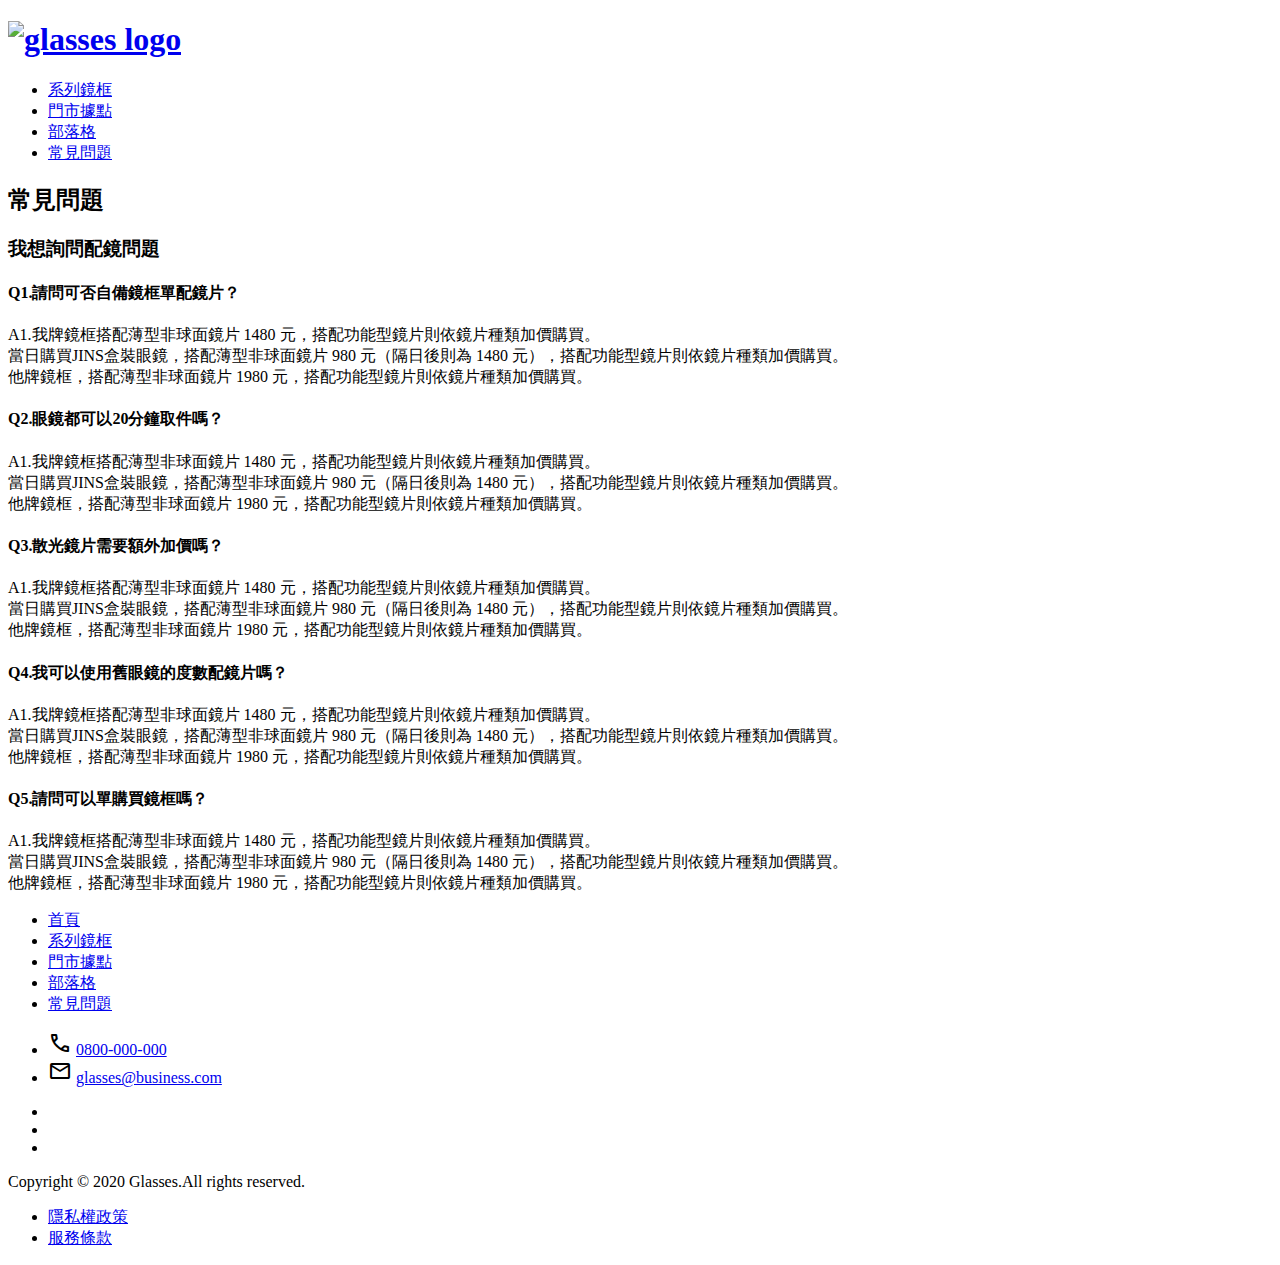
==== qna.html @ 9e3dc1b8 "新增環境" ====
<!DOCTYPE html>
<html lang="en">
<head>
    <meta charset="UTF-8">
    <meta http-equiv="X-UA-Compatible" content="IE=edge">
    <meta name="viewport" content="width=device-width, initial-scale=1.0">
    <title>眼鏡網站</title>
    <link rel="preconnect" href="https://fonts.googleapis.com">
    <link rel="preconnect" href="https://fonts.gstatic.com" crossorigin>
    <link href="https://fonts.googleapis.com/css2?family=Noto+Sans+TC:wght@100;300;500;700;900&family=Roboto+Mono:ital,wght@0,100;0,400;0,700;1,700&family=Roboto:ital,wght@0,300;0,900;1,300;1,400;1,500;1,700&display=swap" rel="stylesheet">
    <link rel="preconnect" href="https://fonts.googleapis.com">
    <link rel="preconnect" href="https://fonts.gstatic.com" crossorigin>
    <link href="https://fonts.googleapis.com/css2?family=Noto+Sans+TC:wght@100;300;900&family=Roboto+Mono:ital,wght@0,100;0,400;0,700;1,700&family=Roboto:ital,wght@0,300;0,900;1,300;1,400;1,500;1,700&display=swap" rel="stylesheet">
    <link rel="stylesheet" href="https://fonts.googleapis.com/css2?family=Material+Symbols+Outlined:opsz,wght,FILL,GRAD@48,400,0,0" />
    <link rel="stylesheet" href="https://fonts.googleapis.com/css2?family=Material+Symbols+Outlined:opsz,wght,FILL,GRAD@48,400,0,0" />
    <link rel="stylesheet" href="css/all.css">
    
</head>
<body>
<header class="bgc-primary">
    <nav class="container navbar">
    <h1><a href="index.html"><img src="images/logo-white.png" alt="glasses logo" class="logo"></a></h1>
    <ul class="menu fz-20">
        <li><a href="#">系列鏡框</a></li>
        <li><a href="#">門市據點</a></li>
        <li><a href="#">部落格</a></li>
        <li><a href="qna.html">常見問題</a></li>
    </ul>
    </nav>
</header>
<main class="container qna">
    <h2 class="title">常見問題</h2>
    <div class="qna-content">
        <h3 class="question-category">我想詢問配鏡問題</h3>
        <h4 class="question">Q1.請問可否自備鏡框單配鏡片？</h4>
        <p class="ans">A1.我牌鏡框搭配薄型非球面鏡片 1480 元，搭配功能型鏡片則依鏡片種類加價購買。 <br>
        當日購買JINS盒裝眼鏡，搭配薄型非球面鏡片 980 元（隔日後則為 1480 元），搭配功能型鏡片則依鏡片種類加價購買。 <br>
        他牌鏡框，搭配薄型非球面鏡片 1980 元，搭配功能型鏡片則依鏡片種類加價購買。</p>
    </div>
    <div class="qna-content">
        <h4 class="question">Q2.眼鏡都可以20分鐘取件嗎？</h4>
        <p class="ans">A1.我牌鏡框搭配薄型非球面鏡片 1480 元，搭配功能型鏡片則依鏡片種類加價購買。 <br>
        當日購買JINS盒裝眼鏡，搭配薄型非球面鏡片 980 元（隔日後則為 1480 元），搭配功能型鏡片則依鏡片種類加價購買。 <br>
        他牌鏡框，搭配薄型非球面鏡片 1980 元，搭配功能型鏡片則依鏡片種類加價購買。</p>
    </div>
    <div class="qna-content">
        <h4 class="question">Q3.散光鏡片需要額外加價嗎？</h4>
        <p class="ans">A1.我牌鏡框搭配薄型非球面鏡片 1480 元，搭配功能型鏡片則依鏡片種類加價購買。 <br>
        當日購買JINS盒裝眼鏡，搭配薄型非球面鏡片 980 元（隔日後則為 1480 元），搭配功能型鏡片則依鏡片種類加價購買。 <br>
        他牌鏡框，搭配薄型非球面鏡片 1980 元，搭配功能型鏡片則依鏡片種類加價購買。</p>
    </div>
    <div class="qna-content">
        <h4 class="question">Q4.我可以使用舊眼鏡的度數配鏡片嗎？</h4>
        <p class="ans">A1.我牌鏡框搭配薄型非球面鏡片 1480 元，搭配功能型鏡片則依鏡片種類加價購買。 <br>
        當日購買JINS盒裝眼鏡，搭配薄型非球面鏡片 980 元（隔日後則為 1480 元），搭配功能型鏡片則依鏡片種類加價購買。 <br>
        他牌鏡框，搭配薄型非球面鏡片 1980 元，搭配功能型鏡片則依鏡片種類加價購買。</p>
    </div>
    <div class="qna-content">
        <h4 class="question">Q5.請問可以單購買鏡框嗎？</h4>
        <p class="ans">A1.我牌鏡框搭配薄型非球面鏡片 1480 元，搭配功能型鏡片則依鏡片種類加價購買。 <br>
        當日購買JINS盒裝眼鏡，搭配薄型非球面鏡片 980 元（隔日後則為 1480 元），搭配功能型鏡片則依鏡片種類加價購買。 <br>
        他牌鏡框，搭配薄型非球面鏡片 1980 元，搭配功能型鏡片則依鏡片種類加價購買。</p>
    </div>
</main>

<footer class="bgc-primary">
    <div class="container footer text-white">
        <div class="footer-navbar">
            <div class="footer-navbar-left">
            <ul class="footer-navbar-list">
                <li><a href="index.html">首頁</a></li>
                <li><a href="#">系列鏡框</a></li>
                <li><a href="#">門市據點</a></li>
                <li><a href="#">部落格</a></li>
                <li><a href="qna.html">常見問題</a></li>
            </ul>
            <ul class="contact-item">
                <li>
                    <span class="material-symbols-outlined">call</span>
                    <a href="tel:+886800000000">0800-000-000</a></li>
                <li>
                    <span class="material-symbols-outlined mt-8">mail</span>
                    <a href="mailto:glasses@business.com">glasses@business.com</a></li>
            </ul>
            </div>
            <ul class="social-media">
                <li><a href="#"><img src="./images/ic-social-fb.png" alt=""></a></li>
                <li><a href="#"><img src="./images/ic_social_ig.png" alt=""></a></li>
                <li><a href="#"><img src="./images/ic_social_line.png" alt=""></a></li>
            </ul>
        </div>
       
        <div class="copyright">
            <p>Copyright © 2020 Glasses.All rights reserved.</p>
            <ul class="terms">
                <li><a href="#">隱私權政策</a></li>
                <li><a href="#">服務條款</a></li>
            </ul>
        </div>
    </div>
</footer>

</body>
</html>
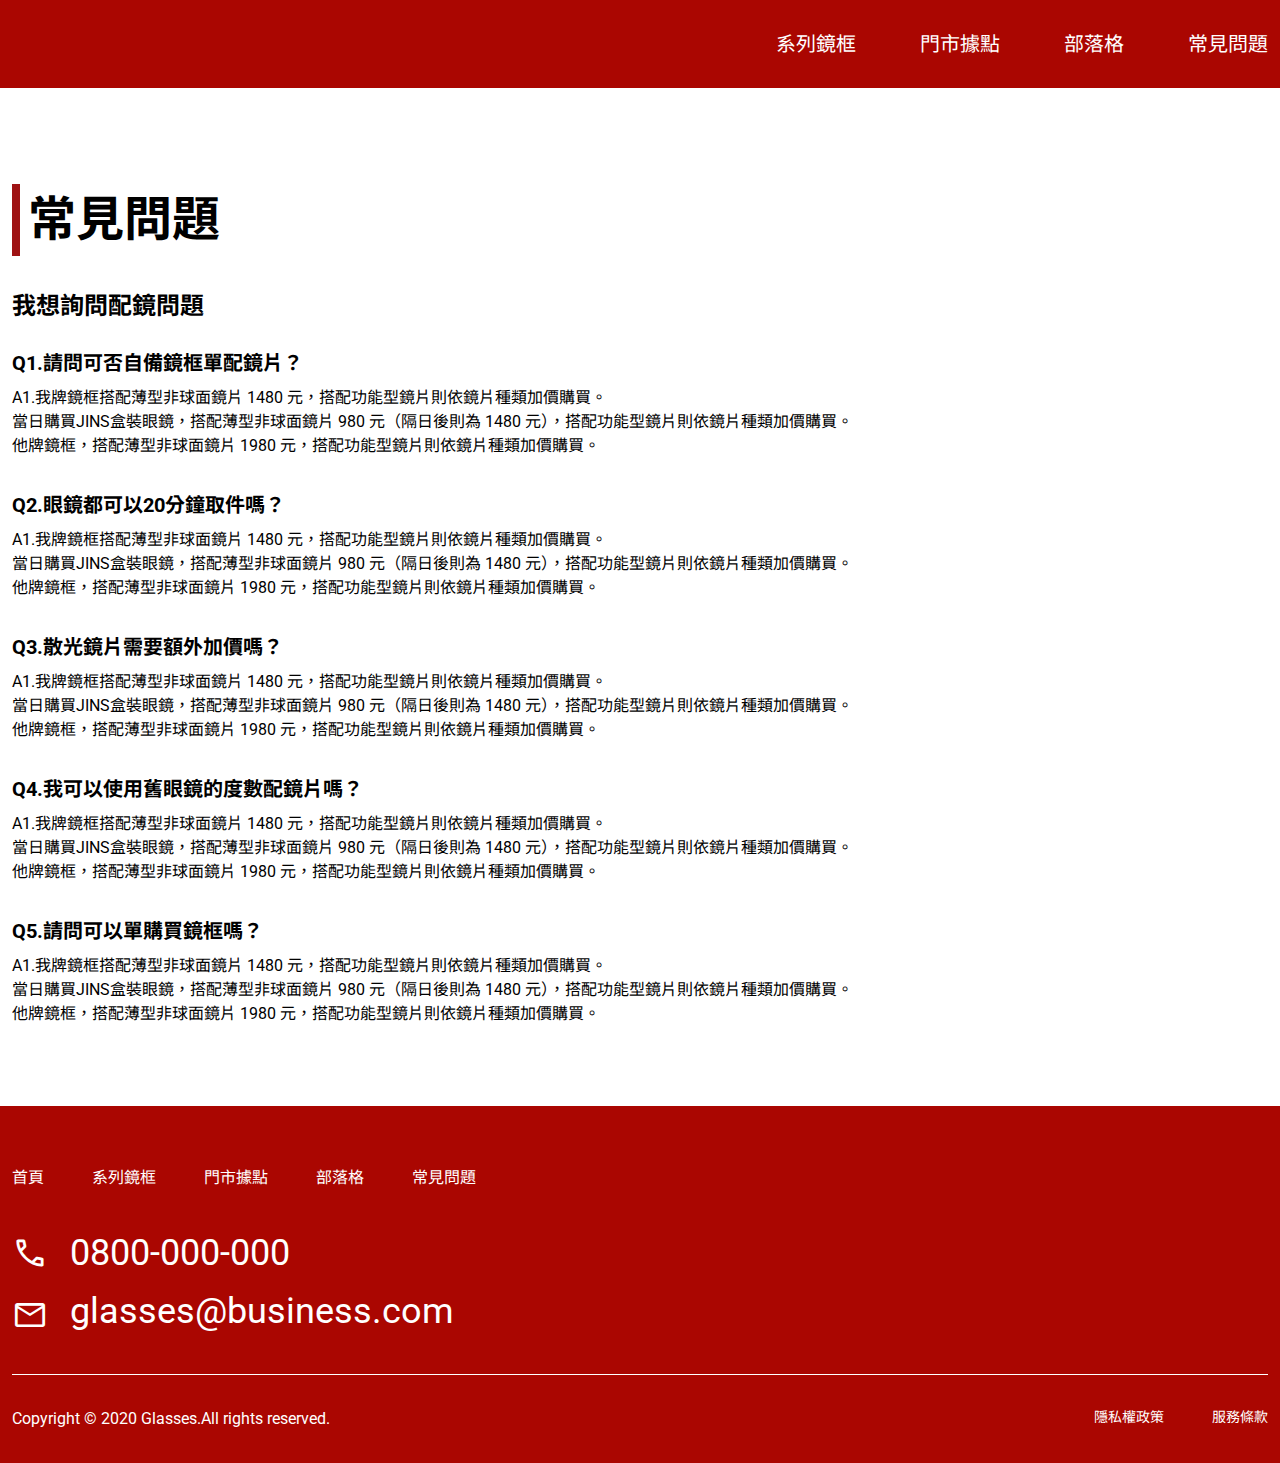
==== commit 01434767: "依助教建議修改" ====
--- a/qna.html
+++ b/qna.html
@@ -19,7 +19,7 @@
 <body>
 <header class="bgc-primary">
     <nav class="container navbar">
-    <h1><a href="index.html"><img src="images/logo-white.png" alt="glasses logo" class="logo"></a></h1>
+        <h1><a href="index.html" class="logo">glasses website</a></h1>
     <ul class="menu fz-20">
         <li><a href="#">系列鏡框</a></li>
         <li><a href="#">門市據點</a></li>
@@ -30,37 +30,37 @@
 </header>
 <main class="container qna">
     <h2 class="title">常見問題</h2>
-    <div class="qna-content">
-        <h3 class="question-category">我想詢問配鏡問題</h3>
-        <h4 class="question">Q1.請問可否自備鏡框單配鏡片？</h4>
-        <p class="ans">A1.我牌鏡框搭配薄型非球面鏡片 1480 元，搭配功能型鏡片則依鏡片種類加價購買。 <br>
+    <ul class="qna-content">
+        <li class="question-category"><h3>我想詢問配鏡問題</h3></li>
+        <li class="question">Q1.請問可否自備鏡框單配鏡片？</li>
+        <li class="ans">A1.我牌鏡框搭配薄型非球面鏡片 1480 元，搭配功能型鏡片則依鏡片種類加價購買。 <br>
         當日購買JINS盒裝眼鏡，搭配薄型非球面鏡片 980 元（隔日後則為 1480 元），搭配功能型鏡片則依鏡片種類加價購買。 <br>
-        他牌鏡框，搭配薄型非球面鏡片 1980 元，搭配功能型鏡片則依鏡片種類加價購買。</p>
-    </div>
-    <div class="qna-content">
-        <h4 class="question">Q2.眼鏡都可以20分鐘取件嗎？</h4>
-        <p class="ans">A1.我牌鏡框搭配薄型非球面鏡片 1480 元，搭配功能型鏡片則依鏡片種類加價購買。 <br>
+        他牌鏡框，搭配薄型非球面鏡片 1980 元，搭配功能型鏡片則依鏡片種類加價購買。</li>
+    </ul>
+    <ul class="qna-content">
+        <li class="question">Q2.眼鏡都可以20分鐘取件嗎？</li>
+        <li class="ans">A1.我牌鏡框搭配薄型非球面鏡片 1480 元，搭配功能型鏡片則依鏡片種類加價購買。 <br>
         當日購買JINS盒裝眼鏡，搭配薄型非球面鏡片 980 元（隔日後則為 1480 元），搭配功能型鏡片則依鏡片種類加價購買。 <br>
-        他牌鏡框，搭配薄型非球面鏡片 1980 元，搭配功能型鏡片則依鏡片種類加價購買。</p>
-    </div>
-    <div class="qna-content">
-        <h4 class="question">Q3.散光鏡片需要額外加價嗎？</h4>
-        <p class="ans">A1.我牌鏡框搭配薄型非球面鏡片 1480 元，搭配功能型鏡片則依鏡片種類加價購買。 <br>
+        他牌鏡框，搭配薄型非球面鏡片 1980 元，搭配功能型鏡片則依鏡片種類加價購買。</li>
+    </ul>
+    <ul class="qna-content">
+        <li class="question">Q3.散光鏡片需要額外加價嗎？</li>
+        <li class="ans">A1.我牌鏡框搭配薄型非球面鏡片 1480 元，搭配功能型鏡片則依鏡片種類加價購買。 <br>
         當日購買JINS盒裝眼鏡，搭配薄型非球面鏡片 980 元（隔日後則為 1480 元），搭配功能型鏡片則依鏡片種類加價購買。 <br>
-        他牌鏡框，搭配薄型非球面鏡片 1980 元，搭配功能型鏡片則依鏡片種類加價購買。</p>
-    </div>
-    <div class="qna-content">
-        <h4 class="question">Q4.我可以使用舊眼鏡的度數配鏡片嗎？</h4>
-        <p class="ans">A1.我牌鏡框搭配薄型非球面鏡片 1480 元，搭配功能型鏡片則依鏡片種類加價購買。 <br>
+        他牌鏡框，搭配薄型非球面鏡片 1980 元，搭配功能型鏡片則依鏡片種類加價購買。</li>
+    </ul>
+    <ul class="qna-content">
+        <li class="question">Q4.我可以使用舊眼鏡的度數配鏡片嗎？</li>
+        <li class="ans">A1.我牌鏡框搭配薄型非球面鏡片 1480 元，搭配功能型鏡片則依鏡片種類加價購買。 <br>
         當日購買JINS盒裝眼鏡，搭配薄型非球面鏡片 980 元（隔日後則為 1480 元），搭配功能型鏡片則依鏡片種類加價購買。 <br>
-        他牌鏡框，搭配薄型非球面鏡片 1980 元，搭配功能型鏡片則依鏡片種類加價購買。</p>
-    </div>
-    <div class="qna-content">
-        <h4 class="question">Q5.請問可以單購買鏡框嗎？</h4>
-        <p class="ans">A1.我牌鏡框搭配薄型非球面鏡片 1480 元，搭配功能型鏡片則依鏡片種類加價購買。 <br>
+        他牌鏡框，搭配薄型非球面鏡片 1980 元，搭配功能型鏡片則依鏡片種類加價購買。</li>
+    </ul>
+    <ul class="qna-content">
+        <li class="question">Q5.請問可以單購買鏡框嗎？</li>
+        <li class="ans">A1.我牌鏡框搭配薄型非球面鏡片 1480 元，搭配功能型鏡片則依鏡片種類加價購買。 <br>
         當日購買JINS盒裝眼鏡，搭配薄型非球面鏡片 980 元（隔日後則為 1480 元），搭配功能型鏡片則依鏡片種類加價購買。 <br>
-        他牌鏡框，搭配薄型非球面鏡片 1980 元，搭配功能型鏡片則依鏡片種類加價購買。</p>
-    </div>
+        他牌鏡框，搭配薄型非球面鏡片 1980 元，搭配功能型鏡片則依鏡片種類加價購買。</li>
+    </ul>
 </main>
 
 <footer class="bgc-primary">
--- a/css/all.css
+++ b/css/all.css
@@ -0,0 +1,419 @@
+html, body, div, span, applet, object, iframe,
+h1, h2, h3, h4, h5, h6, p, blockquote, pre,
+a, abbr, acronym, address, big, cite, code,
+del, dfn, em, img, ins, kbd, q, s, samp,
+small, strike, strong, sub, sup, tt, var,
+b, u, i, center,
+dl, dt, dd, ol, ul, li,
+fieldset, form, label, legend,
+table, caption, tbody, tfoot, thead, tr, th, td,
+article, aside, canvas, details, embed, 
+figure, figcaption, footer, header, hgroup, 
+menu, nav, output, ruby, section, summary,
+time, mark, audio, video {
+	margin: 0;
+	padding: 0;
+	border: 0;
+	font-size: 100%;
+	font: inherit;
+	vertical-align: baseline;
+}
+/* HTML5 display-role reset for older browsers */
+article, aside, details, figcaption, figure, 
+footer, header, hgroup, menu, nav, section {
+	display: block;
+}
+body {
+	line-height: 1;
+}
+ol, ul {
+	list-style: none;
+}
+blockquote, q {
+	quotes: none;
+}
+blockquote:before, blockquote:after,
+q:before, q:after {
+	content: '';
+	content: none;
+}
+table {
+	border-collapse: collapse;
+	border-spacing: 0;
+}
+
+/* reset end */
+
+*,*::before,*::after{
+    box-sizing: border-box;
+}
+
+img{
+    vertical-align: middle;
+    max-width: 100%;
+    height: auto;
+}
+
+body{
+	font-family: 'Roboto', 'Noto Sans TC', -apple-system, BlinkMacSystemFont, "Segoe UI", "Microsoft JhengHei", "Helvetica Neue", Arial, sans-serif;
+	line-height: 1.5;
+}
+
+a{
+    text-decoration: none;
+    color: #FFFFFF;
+}
+
+a:hover{
+    opacity: 0.6;
+}
+
+.bgc-primary{
+    background-color: #AA0601;
+}
+
+.fz-20{
+    font-size: 20px;
+}
+
+.text-white{
+    color: #FFFFFF;
+}
+
+.text-red-1{
+    color: #650300;
+}
+
+.container{
+    max-width: 1320px;
+    margin: 0 auto;
+    padding: 0 12px;
+}
+
+.logo{
+    background-image: url(../images/logo-white.png);
+    background-size: 100%;
+    background-repeat: no-repeat;
+    background-position: left center;
+    width: 80px;
+    height: 81px;
+    display: inline-block;
+    text-indent: 101%;
+    overflow: hidden;
+    white-space: nowrap;
+}
+
+.navbar{
+    display: flex;
+    justify-content: space-between;
+    align-items: center;
+    
+}
+
+.menu{
+    display: flex;
+    justify-content: space-between;
+}
+
+.menu a{
+    padding-left: 32px;
+    padding-right: 32px;
+}
+
+.menu :last-child a {
+    padding-right: 0px;
+}
+
+.banner{
+    background-image: url(../images/home-header.png);
+    background-size: cover;
+    height: 100vh;
+    background-repeat: no-repeat;
+}
+
+.banner-text{
+    display: flex;
+    flex-direction: column;
+    justify-content: center;
+    align-items: flex-end;
+    text-align: end;
+    height: 100%;
+}
+
+.slogan{
+    font-family: Noto Sans TC;
+    font-size: 36px;
+}
+
+.slogan span{
+    font-size: 64px;
+    font-weight: 700;
+}
+
+.button{
+    padding: 6px 12px;
+    margin-top: 4px;
+}
+
+.qna{
+    padding-top: 96px;
+    padding-bottom: 80px;
+}
+
+.title{
+    font-size: 48px;
+    font-weight: 700;
+    padding-left: 8px;
+    border-left: 8px solid #9F1213;
+}
+
+.qna-content{
+    margin-top: 32px;
+}
+
+.question-category{
+    font-size: 24px;
+    font-weight: 700;
+    margin-bottom: 24px;
+}
+
+.question{
+    font-size: 20px;
+    font-weight: 700;
+    margin-bottom: 8px;
+}
+
+
+.footer{
+    padding-top: 48px;
+    padding-bottom: 32px;
+}
+
+.footer-navbar{
+    display: flex;
+    justify-content: space-between;
+    padding-bottom: 32px;
+    border-bottom: 1px solid #FFFFFF;
+}
+
+.footer-navbar-list{
+    display: flex;
+    padding-top: 12px;
+}
+
+.footer-navbar-list a{
+    padding-left: 24px;
+    padding-right: 24px;
+}
+
+.footer-navbar-list :first-child a{
+    padding-left: 0;
+}
+
+.social-media{
+    display: flex;
+}
+
+.social-media img{
+    width: 48px;
+}
+
+.social-media a{
+    padding-left: 16px;
+    padding-right: 16px;
+}
+
+.social-media :last-child a{
+    padding-right: 0px;
+}
+
+.contact-item{
+    font-size: 36px;
+    margin-top: 36px;
+}
+
+.contact-item li{
+    display: flex;
+    align-items: center;
+}
+
+.material-symbols-outlined{
+    font-size: 36px;
+    display: block;
+    margin-right: 22px;
+    line-height: 54px;
+}
+
+.mt-8{
+    margin-top: 8px;
+}
+
+.copyright{
+    display: flex;
+    justify-content: space-between;
+    padding-top: 32px;
+}
+
+.terms{
+    font-size: 14px;
+    display: flex;
+}
+
+.terms a{
+    padding-left: 24px;
+    padding-right: 24px;
+}
+
+.terms :last-child a{
+    padding-right: 0;
+}
+
+
+
+@media(max-width:992px) {
+    .container{
+        padding-left: 36px;
+        padding-right: 36px;
+    }
+
+    header .container{
+        display: block;
+        text-align: center;
+        padding-left: 0;
+        padding-right: 0;
+    }
+
+    .menu{
+        flex-wrap: wrap;
+        font-size: 16px;
+        border-top: 1px solid #FFFFFF;
+        border-left: 1px solid #FFFFFF;
+    }
+
+    .menu li{
+        width: 50%;
+        border-right: 1px solid #FFFFFF;
+        border-bottom: 1px solid #FFFFFF;
+    }
+
+    .menu a{
+        display: block;
+        padding: 12px 0;
+    }
+
+    .qna{
+        padding-top: 80px;
+    }
+    
+    .footer-navbar-list a{
+        padding-left: 12px;
+        padding-right: 12px;
+    }
+
+    .social-media img{
+        width: 40px;
+    }
+    
+    .social-media a{
+        padding-left: 8px;
+        padding-right: 8px;
+    }
+
+    .social-media :last-child a{
+        padding-right: 0px;
+    }
+
+    .terms a{
+        padding-left: 12px;
+        padding-right: 12px;
+    }
+
+
+}
+
+
+@media(max-width:768px) {
+    .container{
+        padding-left: 13px;
+        padding-right: 14px;
+    }
+
+    .banner{
+        background-image: url(../images/home-header-sm.png);
+    }
+     
+    .slogan {
+        font-size: 16px;
+    }
+     
+    .slogan span{
+        font-size: 24px;
+    }
+
+    .title{
+        font-size: 24px;
+    }
+
+    .qna{
+        padding-top: 40px;
+        padding-bottom: 64px;
+    }
+
+    .qna-content{
+        margin-top: 24px;
+    }
+
+    .footer{
+        padding-top: 24px;
+        padding-bottom: 24px;
+    }
+
+    .footer-navbar-list{
+        display: none;
+    }
+
+    .social-media img{
+        width: 24px;
+    }
+
+    .contact-item{
+        font-size: 16px;
+        margin-top: 0;
+    }
+
+    .material-symbols-outlined{
+        font-size: 18px;
+        margin-right: 11px;
+        line-height: 24px;
+    }
+
+    .footer-navbar{
+        padding-bottom: 24px;
+    }
+
+    .copyright{
+        flex-direction: column;
+        padding-top: 16px;
+    }
+
+    .terms{
+        flex-direction: column;
+    }
+
+    .terms li{
+        margin-top: 8px;
+    }
+
+    .terms a{
+        padding-left: 0;
+    }
+    
+}
+
+
+
+
+
+
+
+
